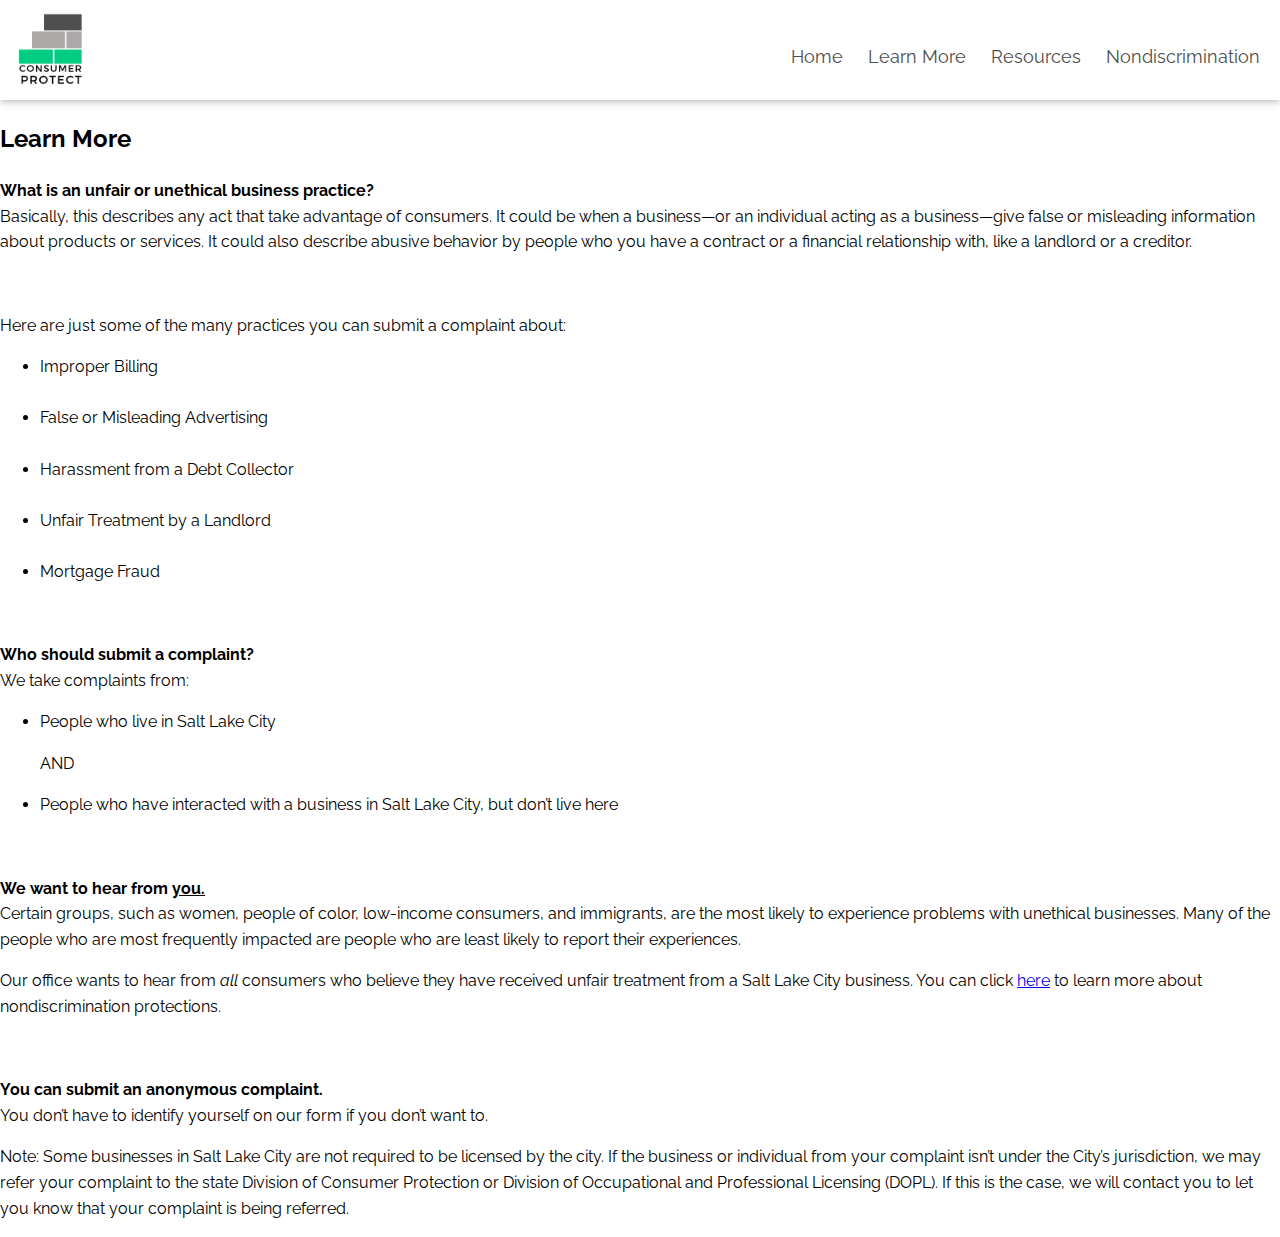
==== learn-more.html @ 4c2542eb "Update learn-more.html" ====
<!DOCTYPE HTML>
<html>
    <head>
        <title>Learn More</title>
        <meta charset="UTF-8" />
        <meta name="viewport" content="width=device-width, initial-scale=1" />
        <meta http-equiv="X-UA-Compatible" content="ie=edge" />
        <link rel="icon" href="./img/favicon.png">
        <link rel="stylesheet" href="style.css">
    </head>

    <body>
        <!-- Nav Bar -->
        <div class="nav" id="navbar">
            <img src="./img/logo.png" alt="logo" class="logo" />

            <input type="checkbox" id="nav-check">
            <div class="nav-header">
                <div class="nav-title">
                    <!--Consumer Protect-->
                </div>
            </div>
            <div class="nav-btn">
                <label for="nav-check">
                    <span></span>
                    <span></span>
                    <span></span>
                </label>
            </div>

            <div class="nav-links">
                <a href="index.html">Home </a>
                <a href="learn-more.html">Learn More </a>
                <a href="resources.html">Resources </a>
                <a href="nondiscrimination.html">Nondiscrimination </a>
            </div>
        </div>

        <!-- Main -->
            <section class="page-content">

                <h2 class="content-title">Learn More</h2>

                <article>
                    <p><b>What is an unfair or unethical business practice?</b><br>Basically, this describes any act that take advantage of consumers. It could be when a business—or an individual acting as a business—give false or misleading information about products or services. It could also describe abusive behavior by people who you have a contract or a financial relationship with, like a landlord or a creditor. </p>

                    <br>

                    <p>
                        Here are just some of the many practices you can submit a complaint about:
                        <ul>
                            <li>Improper Billing</li>
                            <br>
                            <li>False or Misleading Advertising</li>
                            <br>
                            <li>Harassment from a Debt Collector</li>
                            <br>
                            <li>Unfair Treatment by a Landlord</li>
                            <br>
                            <li>Mortgage Fraud</li>
                        </ul>
                    </p>

                    <br>

                    <p>
                        <b>Who should submit a complaint?</b><br>
                        We take complaints from:
                        <ul>
                            <li>People who live in Salt Lake City</li>
                    <p>AND</p>
                    <li>People who have interacted with a business in Salt Lake City, but don’t live here</li>
                    </ul>
                    </p>

                    <br>

                    <p><b>We want to hear from <u>you.</u></b><br>Certain groups, such as women, people of color, low-income consumers, and immigrants, are the most likely to experience problems with unethical businesses. Many of the people who are most frequently impacted are people who are least likely to report their experiences.</p>
                    <p>Our office wants to hear from <i>all</i> consumers who believe they have received unfair treatment from a Salt Lake City business. You can click <a href="#">here</a> to learn more about nondiscrimination protections.</p>

                    <br>

                    <p><b>You can submit an anonymous complaint.</b><br>You don’t have to identify yourself on our form if you don’t want to.</p>
                    <p>Note: Some businesses in Salt Lake City are not required to be licensed by the city. If the business or individual from your complaint isn’t under the City’s jurisdiction, we may refer your complaint to the state Division of Consumer Protection or Division of Occupational and Professional Licensing (DOPL). If this is the case, we will contact you to let you know that your complaint is being referred. </p>

                </article>

            </section>
    </body>
</html>
---- style.css ----
@import url('https://fonts.googleapis.com/css?family=Raleway:300&display=swap');

* {
    box-sizing: border-box;
}

body {
    margin: 0px;
    font-family: 'Raleway', sans-serif;
    line-height: 1.6;
}

.logo {
    height: 100%;
    vertical-align: middle;
}

.nav {
    height: 100px;
    width: 100%;
    background-color: #ffffff; /*#4d4d4d;*/
    position: relative;
    box-shadow: 0 2px 5px 0 rgba(0,0,0,0.16), 0 2px 10px 0 rgba(0,0,0,0.12);
    /*position: sticky;
    overflow: hidden;*

    /*top: 0;*/
}

.nav > .nav-header {
    display: inline;
}

.nav > .nav-header > .nav-title {
    display: inline-block;
    font-size: 22px;
    color: #fff;
    padding: 10px 10px 10px 10px;
    letter-spacing: 2px;
}

.nav > .nav-btn {
    display: none;
}

.nav > .nav-links {
    display: inline;
    float: right;
    font-size: 18px;
    padding: 30px 10px 10px 0px;
    /*vertical-align: middle;*/:
}

.nav > .nav-links > a {
    display: inline-block;
    padding: 13px 10px 13px 10px;
    text-decoration: none;
    color: #4d4d4d; /*#efefef;*/
    text-align: center;
}

.nav > .nav-links > a:hover {
    background-color: rgba(0, 0, 0, 0.3);
}

.nav > #nav-check {
    display: none;
}


/* Header Settings*/
.header {
    height: 500px;
    padding: 100px/*110px*/ 70px 100px 70px;
}

.main {
    background-position: center;
    background-size: cover;
    /*background-image: url("https://media0.giphy.com/media/B4rRh0AXFSkhi/giphy.gif");*/ 
    background-color: #ffffff;
    min-height: 100%;
}

.gavel {
    height: 75%;
    padding: 0 10% 0 0;
    float: right;
}

.intro-text {
    font-size: 48px;
    font-weight: 900;
    /*color: #ffffff;*/
    color: #4D4D4D;
}

.intro-sentence {
    font-size: 18px;
    /*color: #ffffff;*/
    color: #4D4D4D; 
    padding-top: 100px;
}

/* Button Settings */
.cta {
    padding: 50px 0px 0px 0px;
}

.cta-select {
    border: 2px solid #00cc82;
    /*background: transparent;*/
    background: #ffffff;
    /*color: #B4272A;*/
    color: #00cc82;
    width: 200px;
    height: 50px;
    cursor: pointer;
    font-size: 16px;
    font-style: none;
}

.cta-select a {
    text-decoration: none;
    color: inherit;
}

.cta-select:hover {
    background-color: #00cc82;
    color: #ffffff;
}

/*.section1 {
    padding: 75px 200px 75px 200px;
    background: #fafaf9;
    border-top: solid 1px #deded2;
    float: center;
    width: 100%;
    height: 25%;
}

.sec1-title {
    font-size: 22px;
    text-align:center;
}*/

.section1 {
    padding: 75px 200px 75px 200px;
    background: #fafaf9;
    border-top: solid 1px #deded2;
    float: center;
    width: 100%;
    min-height: 100vh;
    overflow: hidden;
}

.sec1-title {
    font-size: 22px;
    color: #00cc82;
    text-align: center;
    font-weight: 800;
}

/*.sec1-img1 {
    height: 100%;
    vertical-align: middle;
}*/

.letter {
    height: 100px;
    padding: 0 30% 0 30%;
}

.clock {
    height: 100px;
    padding: 0 30% 0 30%;
}

.courthouse {
    height: 100px;
    padding: 0 30% 0 30%;
}

.sec1-p1,
.sec1-p2,
.sec1-p3 {
    text-align: center;
}

.sec1-column1 {
    float: left;
    width: 33.3%;
    height: 300px;
    padding: 0 15px 0 15px;
}

.sec1-column2 {
    float: left;
    width: 33.3%;
    height: 300px;
    padding: 0 15px 0 15px;
}

.sec1-column3 {
    float: left;
    width: 33.3%;
    height: 300px;
    padding: 0 15px 0 15px;
}

.section2 {
    padding: 70px 200px 75px 200px;
    border-top: solid 1px #deded2;
    float: center;
    width: 100%;
    min-height: 120vh;
    overflow: hidden;
}

.sec2-title {
    font-size: 22px;
    color: #00cc82; 
    /*padding-right:100px;*/
    text-align: center;
    font-weight: 800;
}

.magnifying-glass {
    height: 130px;
    padding: 0 8% 0 0;
    float: left;
}

.questions {
    height: 130px;
    padding: 0 8% 0 0;
    float: left;
}

.scale {
    height: 130px;
    padding: 0 10% 0 0;
    float: left;
}

.sec2-p1, .sec2-p2, .sec2-p3 {
    text-align: left;
}

/*.sec2-column1 {
    float: left;
    width: 40%;
    height: 300px;
}

.sec2-column2 {
    float: left;
    width: 60%;
    height: 300px;
}*/

/*.sec2-row:after {
    content: "";
    display: inline-flex;
    clear: both;
}*/


/*.sec3-row:after {
    content: "";
    display: inline-flex;
    clear: both;
}*/

.footer {
    padding: 10px 200px 0px 200px;
    margin: 0;
    background-color: #4D4D4D;
    color: #ffffff;
    border-top: solid 1px #deded2;
    float: center;
    width: 100%;
    height: 210px;
}

.footer-column1 {
    float: left;
    width: 25%;
    height: 20px;
    padding: 0 15px 0px 15px;
}

.footer-column2 {
    float: left;
    width: 75%;
    height: 20px;
    padding: 20px 15px 0px 15px;
}


/* For tables: */
@media (max-width: 900px) {
    .nav > .nav-btn {
        display: inline-block;
        position: absolute;
        right: 0px;
        top: 0px;
    }

   .nav > .nav-btn > label {
        display: inline-block;
        width: 50px;
        height: 50px;
        padding: 13px;
        /*background-color: red;*/
        margin-top: 25px;
    }

    .nav > .nav-btn > label:hover, .nav #nav-check:checked ~ .nav-btn > label {
        background-color: rgba(0, 0, 0, 0.3);
    }

    .nav > .nav-btn > label > span {
        display: block;
        width: 25px;
        height: 10px;
        border-top: 2px solid #4d4d4d; /*#eee;*/
    }

    .nav > .nav-links {
        position: absolute;
        display: block;
        width: 100%;
        background-color: #ffffff;  /*#504f4f;*/  /*#333;*/
        height: 0px;
        transition: all 0.3s ease-in;
        overflow-y: hidden;
        top: 100px; /*50px*/
        left: 0px;
        padding: 0 0 0 0;
    }

    .nav > .nav-links > a {
        color: #504f4f; /*#ffffff;*/
        display: block;
        width: 100%;
    }

    .nav > #nav-check:not(:checked) ~ .nav-links {
        height: 0px;
    }

    .nav > #nav-check:checked ~ .nav-links {
        height: calc(100vh - 50px);
        overflow-y: auto;
    }




    .section1, .section2, .section3 {
        padding: 75px 50px 75px 50px;
    }

    .section2 {
        height: 90vh;
    }

    .sec2-title {
        padding-right: 0px;
    }

    .sec2-column1 {
        float: left;
        width: 100%;
        height: 100px;
        text-align: center;
    }

    .sec2-column2 {
        float: left;
        width: 100%;
        height: 100px;
        text-align: center;
    }

    .section3 {
        height: 100vh;
    }

    .sec3-column1 {
        float: left;
        width: 100%;
        height: 150px;
        padding: 0 0px 100px 0px;
    }

    .sec3-column2 {
        float: left;
        width: 100%;
        height: 200px;
        padding: 0 0px 0 0px;
    }

    .sec3-column3 {
        float: left;
        width: 100%;
        height: 100px;
        padding: 0 0px 0 0px;
    }

    .footer {
        padding: 0 50px 0 50px;
        height: 450px;
    }

    .footer-column1 {
        float: none;
        width: 100%;
        height: 0px;
        padding: 0px 50px 0px 50px;
        align-items: center;
    }

    .footer-column2 {
        float: left;
        width: 100%;
        padding: 0px 0px 200px 0px;
    }
}

/* For mobile phones: */
@media (max-width:640px) {
    .nav > .nav-btn {
        display: inline-block;
        position: absolute;
        right: 0px;
        top: 0px;
    }

   .nav > .nav-btn > label {
        display: inline-block;
        width: 50px;
        height: 50px;
        padding: 13px;
        /*background-color: red;*/
        margin-top: 25px;
    }

    .nav > .nav-btn > label:hover, .nav #nav-check:checked ~ .nav-btn > label {
        background-color: rgba(0, 0, 0, 0.3);
    }

    .nav > .nav-btn > label > span {
        display: block;
        width: 25px;
        height: 10px;
        border-top: 2px solid #4d4d4d; /*#eee;*/
    }

    .nav > .nav-links {
        position: absolute;
        display: block;
        width: 100%;
        background-color: #504f4f; /*#333;*/
        height: 0px;
        transition: all 0.3s ease-in;
        overflow-y: hidden;
        top: 100px; /*50px*/
        left: 0px;
        padding: 0 0 0 0;
    }

    .nav > .nav-links > a {
        color: #ffffff;
        display: block;
        width: 100%;
    }

    .nav > #nav-check:not(:checked) ~ .nav-links {
        height: 0px;
    }

    .nav > #nav-check:checked ~ .nav-links {
        height: calc(100vh - 50px);
        overflow-y: auto;
    }



    .header {
        height: 620px;
        padding: 20px 30px 120px 30px;
        /*margin: 0% 0% 0% 10%;*/
    }

    .gavel {
        height: 50%;
        /*padding: 0 0 0 0;*/;
        position: center;
        margin-left: 100%;
        /*margin-right: 40%;*/
    }

    .intro-text {
        padding: 50px 5% 5px 5%;
        /*margin-left: 10%;*/

        /*text-align: center;*/
    }

    .intro-sentence {
        padding: 100px 20px 0px 20px;
        /*text-align: left;*/
    }

    .cta {
        padding: 50px 50px 0px 50px;
    }
    .section1 {
        height: 250vh;
        /*background-color: yellow;*/
    }

    .letter {
        height: 100px;
        padding: 0 30% 0 30%;
    }

    .clock {
        height: 100px;
        padding: 0px 30% 0 30%;
        margin-top: 150px;
    }

    .courthouse {
        height: 100px;
        padding: 0 30% 0 30%;
    }

    .sec1-column1 {
        float: left;
        width: 100%;
        height: 300px;
        padding: 0 0px 0px 0px;
        /*background-color: pink;
        border: 2px solid black;*/
    }

    .sec1-column2 {
        float: left;
        width: 100%;
        height: 700px;
        padding: 0px 0px 0px 0px;
        /*background-color: green;
        border: 2px solid black;*/
    }

    .sec1-column3 {
        float: left;
        width: 100%;
        height: 400px;
        padding: 0 0px 0 0px;
        margin-bottom: 600px;
        /*background-color: blue;
        border: 2px solid black;*/d
    }

    .section2 {
        /*margin-top: 0px;*/
        padding: 100px 50px 0px 20px;
        height: 200vh;
        /*background-color: red;*/d
    }

    .sec2-title {
        padding-right: 0px; 
    }

    .sec2-column1 {
        float: left;
        width: 100%;
        height: 100px;
        text-align: center;
    }

    .sec2-column2 {
        float: left;
        width: 100%;
        height: 100px;
        text-align: center;
    }

    
    .footer {
        padding: 0 50px 0 50px;
        height: 450px;
    }

    .footer-column1 {
        float: none;
        width: 100%;
        height: 0px;
        padding: 0px 50px 0px 50px;
        align-items: center;
        /*background-color: blue;*/d
    }

    .footer-column2 {
        float: left;
        width: 100%;
        padding: 0px 0px 200px 0px;
        /*background-color: red;*/d
    }
}
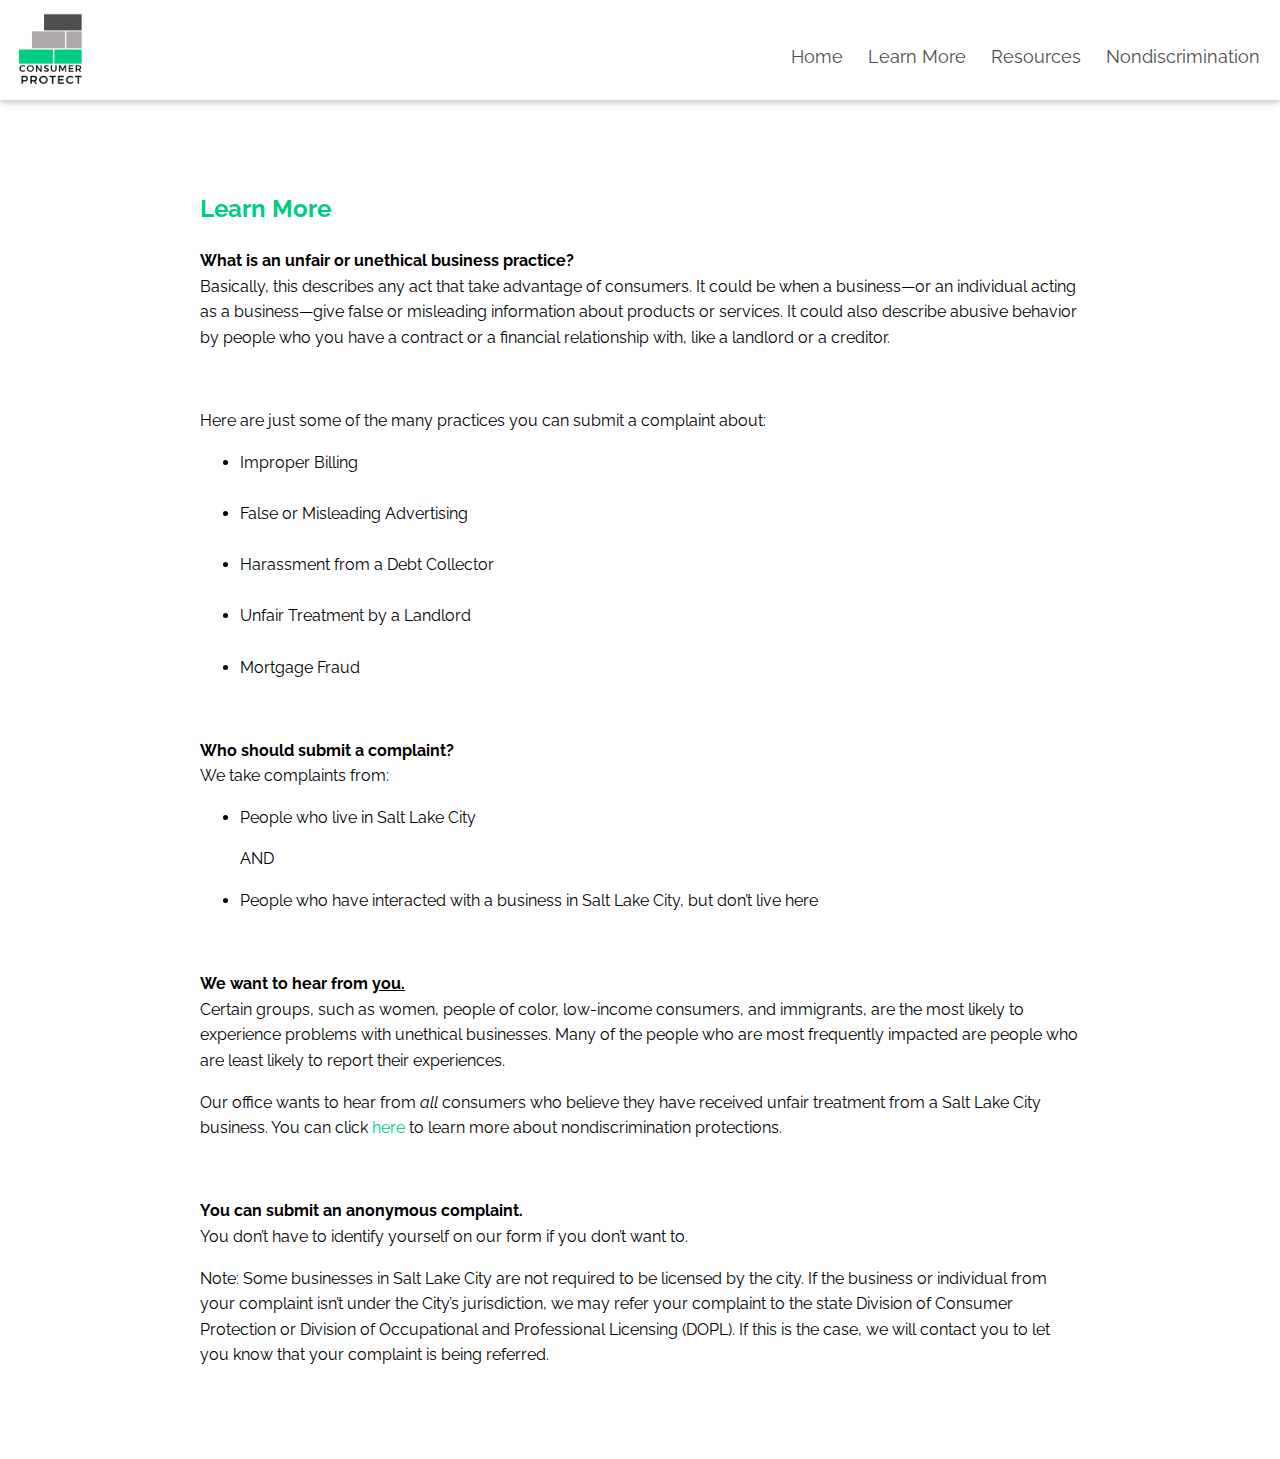
==== commit 91ff8e62: "Update learn-more.html" ====
--- a/learn-more.html
+++ b/learn-more.html
@@ -12,7 +12,7 @@
     <body>
         <!-- Nav Bar -->
         <div class="nav" id="navbar">
-            <img src="./img/logo.png" alt="logo" class="logo" />
+            <a href="index.html"><img src="./img/logo.png" alt="logo" class="logo" /></a>
 
             <input type="checkbox" id="nav-check">
             <div class="nav-header">
--- a/style.css
+++ b/style.css
@@ -1,4 +1,5 @@
 @import url('https://fonts.googleapis.com/css?family=Raleway:300&display=swap');
+@import url('https://fonts.googleapis.com/css?family=Raleway:500&display=swap');
 
 * {
     box-sizing: border-box;
@@ -15,6 +16,9 @@
     vertical-align: middle;
 }
 
+.logo:hover {
+    cursor: pointer;
+}
 .nav {
     height: 100px;
     width: 100%;
@@ -297,6 +301,33 @@
     padding: 20px 15px 0px 15px;
 }
 
+/* For Pages: 
+    - More Info  
+    - Resources
+    - Nondiscrimination
+*/
+/*/////////////////////////////////////////////////////////////////////////////*/
+.page-content {
+    padding: 70px 200px 75px 200px;
+}
+
+.page-content a{
+    text-decoration: none;
+    color: #00cc82;
+}
+
+.page-content a:hover {
+    color: #4D4D4D;
+}
+
+.content-title {
+    color: #00cc82;
+}
+/*
+    END OF STYLE FOR ABOVE PAGES
+*/
+/*/////////////////////////////////////////////////////////////////////////////*/
+
 
 /* For tables: */
 @media (max-width: 900px) {
@@ -487,7 +518,6 @@
     }
 
 
-
     .header {
         height: 620px;
         padding: 20px 30px 120px 30px;
@@ -612,4 +642,31 @@
         padding: 0px 0px 200px 0px;
         /*background-color: red;*/d
     }
-}
+
+    /* For Pages: 
+    - More Info  
+    - Resources
+    - Nondiscrimination
+*/
+    /*/////////////////////////////////////////////////////////////////////////////*/
+    .page-content {
+        padding: 70px 20px 75px 20px;
+    }
+
+        .page-content a {
+            text-decoration: none;
+            color: #00cc82;
+        }
+
+            .page-content a:hover {
+                color: #4D4D4D;
+            }
+
+    .content-title {
+        color: #00cc82;
+    }
+    /*
+    END OF STYLE FOR ABOVE PAGES
+*/
+    /*/////////////////////////////////////////////////////////////////////////////*/
+}
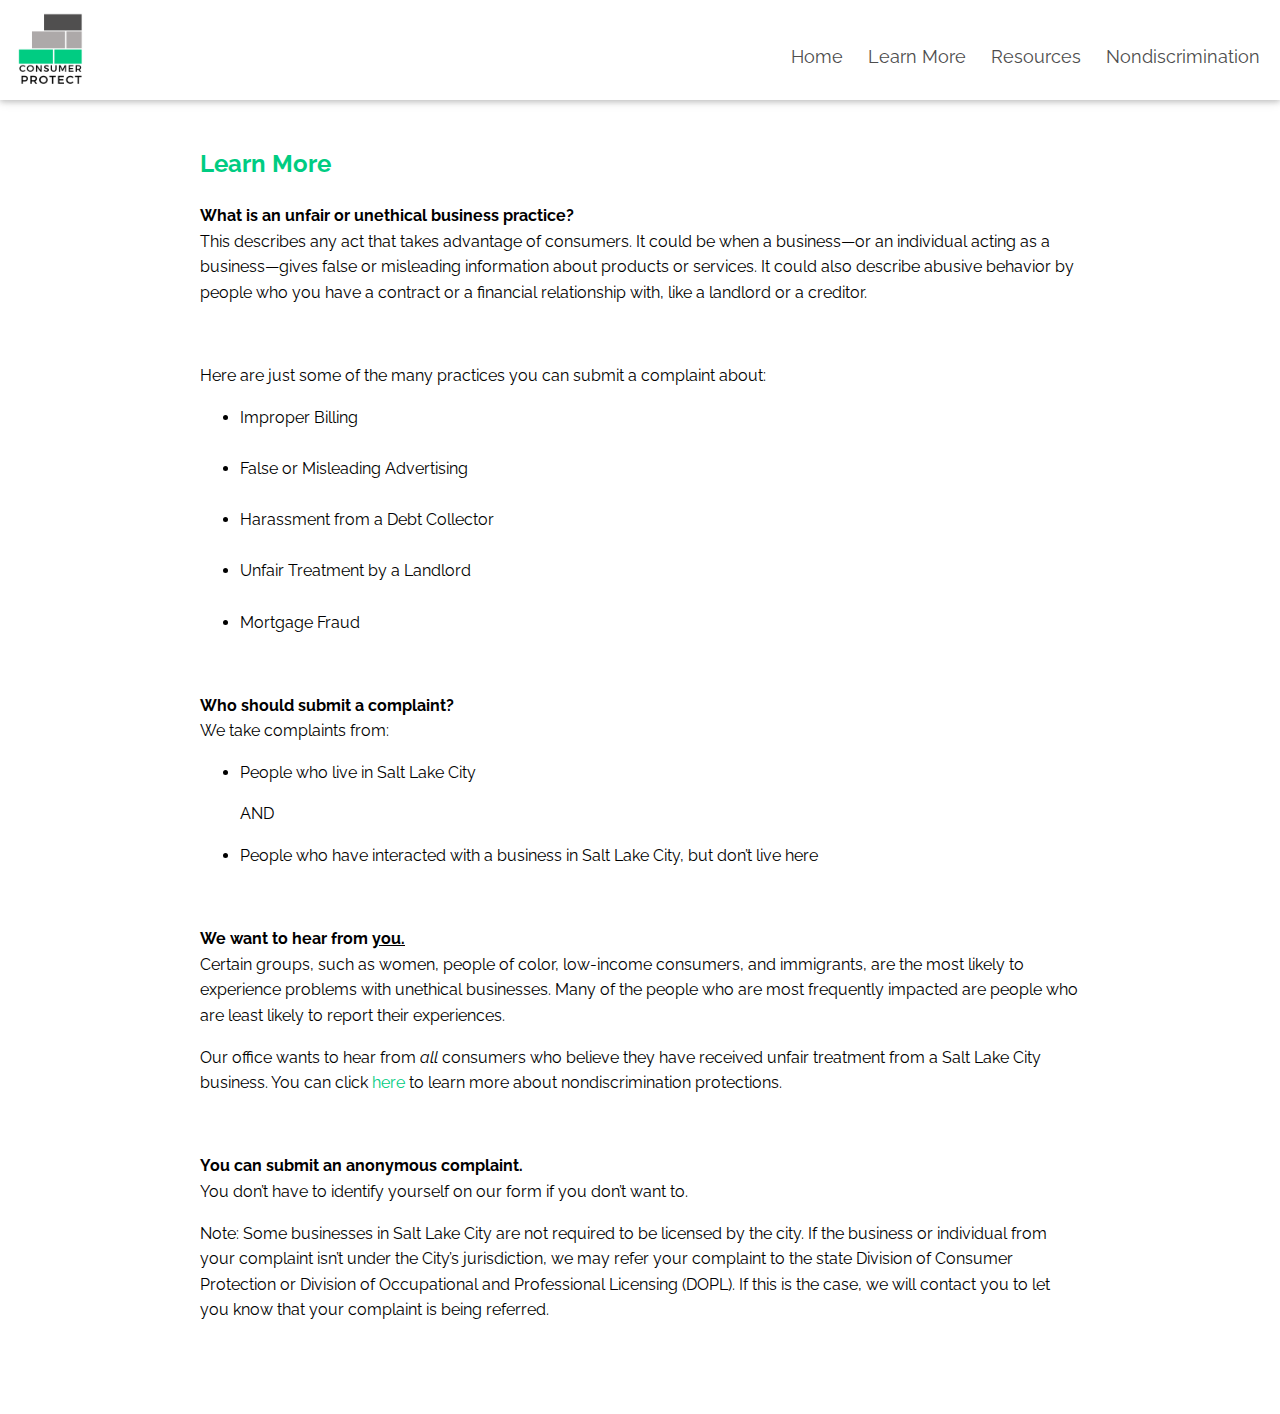
==== commit c05bb621: "Update learn-more.html" ====
--- a/learn-more.html
+++ b/learn-more.html
@@ -1,90 +1,93 @@
 <!DOCTYPE HTML>
 <html>
-    <head>
-        <title>Learn More</title>
-        <meta charset="UTF-8" />
-        <meta name="viewport" content="width=device-width, initial-scale=1" />
-        <meta http-equiv="X-UA-Compatible" content="ie=edge" />
-        <link rel="icon" href="./img/favicon.png">
-        <link rel="stylesheet" href="style.css">
-    </head>
+<head>
+    <title>Learn More</title>
+    <meta charset="UTF-8" />
+    <meta name="viewport" content="width=device-width, initial-scale=1" />
+    <meta http-equiv="X-UA-Compatible" content="ie=edge" />
+    <link rel="icon" href="./img/favicon.png">
+    <link rel="stylesheet" href="style.css">
+</head>
 
-    <body>
-        <!-- Nav Bar -->
-        <div class="nav" id="navbar">
-            <a href="index.html"><img src="./img/logo.png" alt="logo" class="logo" /></a>
+<body>
+    <!-- Nav Bar -->
+    <div class="nav" id="navbar">
+        <a href="index.html"><img src="./img/logo.png" alt="logo" class="logo" /></a>
 
-            <input type="checkbox" id="nav-check">
-            <div class="nav-header">
-                <div class="nav-title">
-                    <!--Consumer Protect-->
-                </div>
-            </div>
-            <div class="nav-btn">
-                <label for="nav-check">
-                    <span></span>
-                    <span></span>
-                    <span></span>
-                </label>
-            </div>
-
-            <div class="nav-links">
-                <a href="index.html">Home </a>
-                <a href="learn-more.html">Learn More </a>
-                <a href="resources.html">Resources </a>
-                <a href="nondiscrimination.html">Nondiscrimination </a>
+        <input type="checkbox" id="nav-check">
+        <div class="nav-header">
+            <div class="nav-title">
+                <!--Consumer Protect-->
             </div>
         </div>
+        <div class="nav-btn">
+            <label for="nav-check">
+                <span></span>
+                <span></span>
+                <span></span>
+            </label>
+        </div>
 
-        <!-- Main -->
-            <section class="page-content">
+        <div class="nav-links">
+            <a href="index.html" class="unactive-link">Home </a>
+            <a href="learn-more.html" class="active-link">Learn More </a>
+            <a href="resources.html" class="unactive-link">Resources </a>
+            <a href="nondiscrimination.html" class="unactive-link">Nondiscrimination </a>
+        </div>
+    </div>
 
-                <h2 class="content-title">Learn More</h2>
+    <!-- Main -->
+    <section class="page-content">
 
-                <article>
-                    <p><b>What is an unfair or unethical business practice?</b><br>Basically, this describes any act that take advantage of consumers. It could be when a business—or an individual acting as a business—give false or misleading information about products or services. It could also describe abusive behavior by people who you have a contract or a financial relationship with, like a landlord or a creditor. </p>
+        <h2 class="content-title">Learn More</h2>
 
+        <article>
+            <p>
+                <b>What is an unfair or unethical business practice?</b><br>
+                This describes any act that takes advantage of consumers. It could be when a business—or an individual acting as a business—gives false or misleading information about products or services. It could also describe abusive behavior by people who you have a contract or a financial relationship with, like a landlord or a creditor.
+            </p>
+
+            <br>
+
+            <p>
+                Here are just some of the many practices you can submit a complaint about:
+                <ul>
+                    <li>Improper Billing</li>
                     <br>
+                    <li>False or Misleading Advertising</li>
+                    <br>
+                    <li>Harassment from a Debt Collector</li>
+                    <br>
+                    <li>Unfair Treatment by a Landlord</li>
+                    <br>
+                    <li>Mortgage Fraud</li>
+                </ul>
+            </p>
 
-                    <p>
-                        Here are just some of the many practices you can submit a complaint about:
-                        <ul>
-                            <li>Improper Billing</li>
-                            <br>
-                            <li>False or Misleading Advertising</li>
-                            <br>
-                            <li>Harassment from a Debt Collector</li>
-                            <br>
-                            <li>Unfair Treatment by a Landlord</li>
-                            <br>
-                            <li>Mortgage Fraud</li>
-                        </ul>
-                    </p>
+            <br>
 
-                    <br>
+            <p>
+                <b>Who should submit a complaint?</b><br>
+                We take complaints from:
+                <ul>
+                    <li>People who live in Salt Lake City</li>
+            <p>AND</p>
+            <li>People who have interacted with a business in Salt Lake City, but don’t live here</li>
+            </ul>
+            </p>
 
-                    <p>
-                        <b>Who should submit a complaint?</b><br>
-                        We take complaints from:
-                        <ul>
-                            <li>People who live in Salt Lake City</li>
-                    <p>AND</p>
-                    <li>People who have interacted with a business in Salt Lake City, but don’t live here</li>
-                    </ul>
-                    </p>
+            <br>
 
-                    <br>
+            <p><b>We want to hear from <u>you.</u></b><br>Certain groups, such as women, people of color, low-income consumers, and immigrants, are the most likely to experience problems with unethical businesses. Many of the people who are most frequently impacted are people who are least likely to report their experiences.</p>
+            <p>Our office wants to hear from <i>all</i> consumers who believe they have received unfair treatment from a Salt Lake City business. You can click <a href="nondiscrimination.html">here</a> to learn more about nondiscrimination protections.</p>
 
-                    <p><b>We want to hear from <u>you.</u></b><br>Certain groups, such as women, people of color, low-income consumers, and immigrants, are the most likely to experience problems with unethical businesses. Many of the people who are most frequently impacted are people who are least likely to report their experiences.</p>
-                    <p>Our office wants to hear from <i>all</i> consumers who believe they have received unfair treatment from a Salt Lake City business. You can click <a href="#">here</a> to learn more about nondiscrimination protections.</p>
+            <br>
 
-                    <br>
+            <p><b>You can submit an anonymous complaint.</b><br>You don’t have to identify yourself on our form if you don’t want to.</p>
+            <p>Note: Some businesses in Salt Lake City are not required to be licensed by the city. If the business or individual from your complaint isn’t under the City’s jurisdiction, we may refer your complaint to the state Division of Consumer Protection or Division of Occupational and Professional Licensing (DOPL). If this is the case, we will contact you to let you know that your complaint is being referred. </p>
 
-                    <p><b>You can submit an anonymous complaint.</b><br>You don’t have to identify yourself on our form if you don’t want to.</p>
-                    <p>Note: Some businesses in Salt Lake City are not required to be licensed by the city. If the business or individual from your complaint isn’t under the City’s jurisdiction, we may refer your complaint to the state Division of Consumer Protection or Division of Occupational and Professional Licensing (DOPL). If this is the case, we will contact you to let you know that your complaint is being referred. </p>
+        </article>
 
-                </article>
-
-            </section>
-    </body>
+    </section>
+</body>
 </html>
--- a/style.css
+++ b/style.css
@@ -16,100 +16,119 @@
     vertical-align: middle;
 }
 
-.logo:hover {
-    cursor: pointer;
-}
+    .logo:hover {
+        cursor: pointer;
+    }
+
+
+/* Navigation Settings*/
 .nav {
     height: 100px;
     width: 100%;
-    background-color: #ffffff; /*#4d4d4d;*/
+    background-color: #ffffff;
     position: relative;
     box-shadow: 0 2px 5px 0 rgba(0,0,0,0.16), 0 2px 10px 0 rgba(0,0,0,0.12);
-    /*position: sticky;
-    overflow: hidden;*
-
-    /*top: 0;*/
-}
-
-.nav > .nav-header {
-    display: inline;
-}
-
-.nav > .nav-header > .nav-title {
-    display: inline-block;
-    font-size: 22px;
-    color: #fff;
-    padding: 10px 10px 10px 10px;
-    letter-spacing: 2px;
-}
-
-.nav > .nav-btn {
-    display: none;
-}
-
-.nav > .nav-links {
-    display: inline;
-    float: right;
-    font-size: 18px;
-    padding: 30px 10px 10px 0px;
-    /*vertical-align: middle;*/:
-}
-
-.nav > .nav-links > a {
-    display: inline-block;
-    padding: 13px 10px 13px 10px;
-    text-decoration: none;
-    color: #4d4d4d; /*#efefef;*/
-    text-align: center;
-}
-
-.nav > .nav-links > a:hover {
-    background-color: rgba(0, 0, 0, 0.3);
-}
-
-.nav > #nav-check {
-    display: none;
-}
+}
+
+    .nav > .nav-header {
+        display: inline;
+    }
+
+        .nav > .nav-header > .nav-title {
+            display: inline-block;
+            font-size: 22px;
+            color: #fff;
+            padding: 10px 10px 10px 10px;
+            letter-spacing: 2px;
+        }
+
+    .nav > .nav-btn {
+        display: none;
+    }
+
+    .nav > .nav-links {
+        display: inline;
+        float: right;
+        font-size: 18px;
+        padding: 30px 10px 10px 0px;
+    }
+
+        .nav > .nav-links > a {
+            display: inline-block;
+            padding: 13px 10px 13px 10px;
+            text-decoration: none;
+            color: #4d4d4d;
+            text-align: center;
+        }
+
+            .nav > .nav-links > a:hover {
+                background-color: rgba(0, 0, 0, 0.3);
+            }
+
+    .nav > #nav-check {
+        display: none;
+    }
 
 
 /* Header Settings*/
-.header {
+/*.header {
     height: 500px;
-    padding: 100px/*110px*/ 70px 100px 70px;
-}
-
-.main {
+    padding: 100px 70px 100px 70px;
+    margin: 0px 20px 0px 20px;
     background-position: center;
     background-size: cover;
-    /*background-image: url("https://media0.giphy.com/media/B4rRh0AXFSkhi/giphy.gif");*/ 
+    background-image: url("https://media0.giphy.com/media/B4rRh0AXFSkhi/giphy.gif");
     background-color: #ffffff;
     min-height: 100%;
-}
+    margin: 0 auto;
+}*/
+
+/*.main {
+    background-position: center;
+    background-size: cover;
+    background-image: url("https://media0.giphy.com/media/B4rRh0AXFSkhi/giphy.gif");
+    background-color: #ffffff;
+    background-color: red;
+    min-height: 100%;
+}*/
+
+/*.header-img1 {
+    grid-area: img1;
+    margin-left: auto;
+    margin-right: auto;
+    display: block;
+    padding: 0 10px 0 10px;
+}*/
 
 .gavel {
-    height: 75%;
-    padding: 0 10% 0 0;
-    float: right;
+    height: 200px;
+    /*padding: 0 10% 0 0;*/
+    /*float: right;*/
+    margin-left: auto;
+    margin-right: auto;
+    display: block;
+    /*padding: 0 10px 0 10px;*/ /
 }
 
 .intro-text {
     font-size: 48px;
     font-weight: 900;
-    /*color: #ffffff;*/
+    color: #ffffff;
     color: #4D4D4D;
 }
 
 .intro-sentence {
     font-size: 18px;
-    /*color: #ffffff;*/
-    color: #4D4D4D; 
+    color: #ffffff;
+    color: #4D4D4D;
     padding-top: 100px;
 }
 
+
 /* Button Settings */
-.cta {
+/*.cta {
     padding: 50px 0px 0px 0px;
-}
+}*/
 
 .cta-select {
     border: 2px solid #00cc82;
@@ -124,126 +143,328 @@
     font-style: none;
 }
 
-.cta-select a {
-    text-decoration: none;
-    color: inherit;
-}
-
-.cta-select:hover {
-    background-color: #00cc82;
-    color: #ffffff;
-}
-
-/*.section1 {
-    padding: 75px 200px 75px 200px;
-    background: #fafaf9;
+    .cta-select a {
+        text-decoration: none;
+        color: inherit;
+    }
+
+    .cta-select:hover {
+        background-color: #00cc82;
+        color: #ffffff;
+    }
+
+
+/*.header-p1 {
+    grid-area: text1;
+    width: 100%;
+    margin-left: auto;
+    margin-right: auto;
+    display: block;
+    font-size: 16px;
+}*/
+
+.cta {
+    grid-area: cta;
+    padding-top: 25px;
+}
+
+
+.grid-containerm {
+    display: grid;
+    grid-template-areas: 'text1 img1' 'text1 img1' 'cta img1';
+    grid-column-gap: 10px;
+    padding: 100px 70px 200px 70px;
+    background-color: #ffffff;
+    /*border-top: solid 1px #deded2;*
+    /*border-top: solid 1px #deded2;*/
+    /*background-color: #fafaf9;*/
+}
+
+    .grid-containerm > div {
+        /*background-color: rgba(255, 255, 255, 0.8);*/
+        /*grid-column-gap: 15px;*/
+        text-align: left;
+        font-size: 16px;
+    }
+
+@media (max-width:600px) {
+    .grid-containerm {
+        grid-template-areas: 'img1' 'text1' 'cta';
+        grid-gap: 10px;
+        padding: 15px 25px 15px 25px;
+        /*padding: 10px;*/
+    }
+
+        .grid-containerm > div {
+            /*background-color: rgba(255, 255, 255, 0.8);*/
+            grid-column-gap: 15px;
+            text-align: center;
+            font-size: 16px;
+            background-color: pink;
+        }
+
+    .cta {
+        padding-bottom: 50px;
+    }
+}
+
+
+
+
+.sec5-title {
+    grid-area: title;
+    color: #00cc82;
+    text-align: center;
+    font-weight: 800;
+}
+
+.header-img1 {
+    grid-area: img1;
+    margin-left: auto;
+    margin-right: auto;
+    display: block;
+}
+
+.header-p1 {
+    grid-area: text1;
+    width: 100%;
+    margin-left: auto;
+    margin-right: auto;
+    display: block;
+    font-size: 16px;
+    text-align: center;
+}
+
+.cta1 {
+    grid-area: cta1;
+    padding-top: 25px;
+}
+.grid-container-h {
+    display: grid;
+    grid-template-areas: 
+        'text1 img1'
+        'text1 img1'
+        'cta1 img1';
+    grid-gap: 15px;
+    grid-column-gap: 25px;
+    padding: 75px 50px 200px 50px;
+    background-color: #ffffff;
     border-top: solid 1px #deded2;
-    float: center;
-    width: 100%;
-    height: 25%;
-}
-
-.sec1-title {
-    font-size: 22px;
-    text-align:center;
-}*/
-
-.section1 {
-    padding: 75px 200px 75px 200px;
-    background: #fafaf9;
-    border-top: solid 1px #deded2;
-    float: center;
-    width: 100%;
-    min-height: 100vh;
-    overflow: hidden;
-}
-
-.sec1-title {
+    text-align: left;
+    /*border-top: solid 1px #deded2;*/
+}
+
+
+    .grid-container-h > div {
+        /*background-color: rgba(255, 255, 255, 0.8);*/
+        /*background-color: blue;*/
+        text-align: left;
+        font-size: 16px;
+    }
+
+@media (max-width:600px) {
+    .grid-container-h {
+        grid-template-areas: 
+            'img1' 
+            'text1' 
+            'cta1';
+        grid-gap: 10px;
+        padding: 50px 25px 25px 25px;
+    }
+
+        .grid-container-h > div {
+            /*background-color: rgba(255, 255, 255, 0.8);*/
+            /*background-color: blue;*/
+            text-align: center;
+            font-size: 16px;
+        }
+        
+
+
+}
+/*//////////////////////////////////////////////////////////////////////////////////////////////////*/
+
+/* Section 1 Settings*/
+/**/
+
+/*.sec1-title {
+    background-color: blue;
     font-size: 22px;
     color: #00cc82;
     text-align: center;
     font-weight: 800;
-}
-
-/*.sec1-img1 {
-    height: 100%;
-    vertical-align: middle;
 }*/
+
+
 
 .letter {
     height: 100px;
-    padding: 0 30% 0 30%;
+    /*border: 2px solid black;*/
+    margin-left: auto;
+    margin-right: auto;
+    display: block;
 }
 
 .clock {
     height: 100px;
-    padding: 0 30% 0 30%;
+    /*border: 2px solid black;*/
+    margin-left: auto;
+    margin-right: auto;
+    display: block;
 }
 
 .courthouse {
     height: 100px;
-    padding: 0 30% 0 30%;
-}
-
-.sec1-p1,
-.sec1-p2,
-.sec1-p3 {
-    text-align: center;
-}
-
-.sec1-column1 {
+    /*border: 2px solid black;*/
+    margin-left: auto;
+    margin-right: auto;
+    display: block;
+}
+
+
+
+
+/*.sec1-column1 {
+    background-color: green;
     float: left;
     width: 33.3%;
-    height: 300px;
-    padding: 0 15px 0 15px;
+    height: 400px;
+    padding: 0 20px 0 20px;
 }
 
 .sec1-column2 {
+    background-color: pink;
     float: left;
     width: 33.3%;
-    height: 300px;
-    padding: 0 15px 0 15px;
+    height: 420px;
+    padding: 0 20px 0 20px;
 }
 
 .sec1-column3 {
+    background-color: yellow;
     float: left;
     width: 33.3%;
-    height: 300px;
-    padding: 0 15px 0 15px;
-}
-
+    height: 400px;
+    padding: 0 20px 0 20px;
+}*/
+
+
+
+.sec1-title {
+    grid-area: title;
+    color: #00cc82;
+    text-align: center;
+    font-weight: 800;
+}
+
+.sec1-img1 {
+    grid-area: img1;
+    margin-left: auto;
+    margin-right: auto;
+    display: block;
+}
+
+.sec1-p1 {
+    grid-area: text1;
+    width: 100%;
+    margin-left: auto;
+    margin-right: auto;
+    display: block;
+    font-size: 16px;
+    text-align: center;
+}
+
+.sec1-img2 {
+    grid-area: img2;
+    margin-left: auto;
+    margin-right: auto;
+    display: block;
+}
+
+.sec1-p2 {
+    grid-area: text2;
+    width: 100%;
+    margin-left: auto;
+    margin-right: auto;
+    display: block;
+}
+
+.sec1-img3 {
+    grid-area: img3;
+    margin-left: auto;
+    margin-right: auto;
+    display: block;
+}
+
+.sec1-p3 {
+    grid-area: text3;
+    margin-left: auto;
+    margin-right: auto;
+    display: block;
+}
+
+.grid-container1 {
+    display: grid;
+    grid-template-areas: 'title title title' 'img1 img2 img3' 'text1 text2 text3';
+    grid-gap: 15px;
+    grid-column-gap: 25px;
+    padding: 75px 50px 75px 50px;
+    background-color: #fafaf9;
+    border-top: solid 1px #deded2;
+    /*border-top: solid 1px #deded2;*/
+}
+
+
+    .grid-container1 > div {
+        /*background-color: rgba(255, 255, 255, 0.8);*/
+        /*background-color: blue;*/
+        text-align: center;
+        font-size: 16px;
+    }
+
+@media (max-width:600px) {
+    .grid-container1 {
+        grid-template-areas: 'title title' 'img1 img1' 'text1 text1' 'img2 img2' 'text2 text2' 'img3 img3' 'text3 text3';
+        grid-gap: 10px;
+        padding: 50px 25px 15px 25px;
+    }
+}
+
+
+/*//////////////////////////////////////////////////////////////////////////////////////////////////*/
 .section2 {
-    padding: 70px 200px 75px 200px;
+    padding: 50px 100px 0px 100px;
     border-top: solid 1px #deded2;
     float: center;
     width: 100%;
-    min-height: 120vh;
+    min-height: 105vh;
     overflow: hidden;
+    margin: 0 auto;
 }
 
 .sec2-title {
     font-size: 22px;
-    color: #00cc82; 
-    /*padding-right:100px;*/
+    color: #00cc82;
     text-align: center;
     font-weight: 800;
+    /*background-color: pink;*/
 }
 
 .magnifying-glass {
-    height: 130px;
-    padding: 0 8% 0 0;
+    height: 100px;
+    padding: 0 5% 0 5%;
     float: left;
 }
 
 .questions {
-    height: 130px;
-    padding: 0 8% 0 0;
+    height: 100px;
+    padding: 0 5% 0 5%;
     float: left;
 }
 
 .scale {
-    height: 130px;
-    padding: 0 10% 0 0;
+    height: 100px;
+    padding: 0 5% 0 5%;
     float: left;
 }
 
@@ -251,55 +472,250 @@
     text-align: left;
 }
 
-/*.sec2-column1 {
-    float: left;
-    width: 40%;
-    height: 300px;
-}
-
-.sec2-column2 {
-    float: left;
-    width: 60%;
-    height: 300px;
+.sec3-title {
+    grid-area: title;
+    color: #00cc82;
+    text-align: center;
+    font-weight: 800;
+}
+
+.sec3-img1 {
+    grid-area: img1;
+    margin-left: auto;
+    margin-right: auto;
+    display: block;
+    /*padding: 0 10px 0 10px;*/
+}
+
+.sec3-p1 {
+    grid-area: text1;
+    width: 100%;
+    margin-left: auto;
+    margin-right: auto;
+    display: block;
+    font-size: 16px;
+}
+
+.sec3-img2 {
+    grid-area: img2;
+    margin-left: auto;
+    margin-right: auto;
+    display: block;
+}
+
+.sec3-p2 {
+    grid-area: text2;
+    width: 100%;
+    margin-left: auto;
+    margin-right: auto;
+    display: block;
+}
+
+.sec3-img3 {
+    grid-area: img3;
+    margin-left: auto;
+    margin-right: auto;
+    display: block;
+}
+
+
+.sec3-p3 {
+    grid-area: new3;
+    width: 100%;
+    margin-left: auto;
+    margin-right: auto;
+    display: block;
+}
+
+.grid-container-title {
+    display: grid;
+    grid-template-areas: 'title';
+    grid-gap: 15px;
+    padding: 75px 100px 0px 100px;
+    background-color: #ffffff;
+    border-top: solid 1px #deded2;
+}
+
+.grid-container2 {
+    display: grid;
+    grid-template-areas: 'title title' 'img1 text1' 'img2 text2' 'img3 new3';
+    grid-gap: 20px;
+    grid-column-gap: 50px;
+    padding: 0px 100px 50px 100px;
+    /*background-color: #2196F3;
+    border-top: solid 1px #deded2;*
+
+    /*background-color: #fafaf9;*/
+}
+
+    /*
+.item2, .item3, .item4, item5, .item6, item7  {
+    width: 33.3%;
 }*/
 
-/*.sec2-row:after {
-    content: "";
-    display: inline-flex;
-    clear: both;
-}*/
-
-
-/*.sec3-row:after {
-    content: "";
-    display: inline-flex;
-    clear: both;
-}*/
+    .grid-container2 > div {
+        /*background-color: rgba(255, 255, 255, 0.8);*/
+        /*text-align: left;*/
+        font-size: 16px;
+    }
+
+@media (max-width:600px) {
+    .grid-container-title {
+        padding: 50px 25px 0px 25px;
+    }
+
+    .grid-container2 {
+        grid-template-areas: 'title' 'img1' 'text1' 'img2' 'text2' 'img3' 'new3';
+        grid-gap: 10px;
+        padding: 20px 25px 20px 25px;
+        text-align: center;
+        /*background-color: pink;*/
+        /*padding: 10px;*/
+    }
+}
+
+/*//////////////////////////////////////////////////////////////////////////////////////////////////*/
 
 .footer {
-    padding: 10px 200px 0px 200px;
+    /*padding: 10px 200px 0px 200px;
     margin: 0;
     background-color: #4D4D4D;
     color: #ffffff;
     border-top: solid 1px #deded2;
     float: center;
     width: 100%;
-    height: 210px;
-}
-
-.footer-column1 {
+    height: 210px;*/
+    /*min-height: 100%;*/
+    /*margin: 0 auto;*/
+    /*left: 0;
+    bottom: 0;*/
+    width: 100%;
+    height: 180px;
+    background-color: #4D4D4D;
+    color: #ffffff;
+    text-align: center;
+    margin-left: auto;
+    padding: 0 100px 0 100px;
+    margin-right: auto;
+    display: block;
+}
+
+    .footer a {
+        text-decoration: none;
+        color: #00cc82;
+    }
+
+        .footer a:hover {
+            color: #0486C2;
+        }
+
+.prp {
+    height: 160px;
+    /*margin-left: auto;*/
+    /*margin-right: auto;*/
+    display: block;
+}
+
+.footer-p {
+    /*padding: 0 200px 0 200px;*/
+    text-align: left;
+    height: 150px;
+}
+
+
+.sec4-img1 {
+    grid-area: img1;
+    margin-left: auto;
+    margin-right: auto;
+    display: block;
+    /*padding: 0 10px 0 10px;*/
+}
+
+.sec4-p1 {
+    grid-area: text1;
+    width: 100%;
+    margin-left: auto;
+    margin-right: auto;
+    display: block;
+}
+
+.section4 a {
+    text-decoration: none;
+    color: #00cc82;
+}
+
+    .section4 a:hover {
+        color: #0486C2;
+    }
+
+
+.grid-container4 {
+    display: grid;
+    grid-template-areas: 'img1 text1';
+    grid-gap: 15px;
+    padding: 50px 100px 50px 100px;
+    background-color: #fafaf9;
+    border-top: solid 1px #deded2;
+    /*background-color: #fafaf9;*/
+}
+
+    /*
+.item2, .item3, .item4, item5, .item6, item7  {
+    width: 33.3%;
+}*/
+
+    .grid-container4 > div {
+        /*background-color: rgba(255, 255, 255, 0.8);*/
+        /*background-color: green;*/
+        text-align: left;
+        font-size: 16px;
+    }
+
+@media (max-width:600px) {
+    .grid-container4 {
+        grid-template-areas: 'img1 img1' 'text1 text1';
+        grid-gap: 10px;
+        /*background-color: pink;*/
+        padding: 15px 25px 15px 25px;
+        /*background-color: pink;*/ 5
+        /*padding: 10px;*/
+    }
+
+    .sec4-img1 {
+        padding-right: 70px;
+        /*padding: 0 10px 0 10px;*/
+    }
+}
+
+/*//////////////////////////////////////////////////////////////////////////////////////////////////*/
+
+
+/*.sec2-column1 {
     float: left;
-    width: 25%;
-    height: 20px;
-    padding: 0 15px 0px 15px;
-}
-
-.footer-column2 {
+    width: 40%;
+    height: 300px;
+}
+
+.sec2-column2 {
     float: left;
-    width: 75%;
-    height: 20px;
-    padding: 20px 15px 0px 15px;
-}
+    width: 60%;
+    height: 300px;
+}*/
+
+/*.sec2-row:after {
+    content: "";
+    display: inline-flex;
+    clear: both;
+}*/
+
+
+/*.sec3-row:after {
+    content: "";
+    display: inline-flex;
+    clear: both;
+}*/
+
+
 
 /* For Pages: 
     - More Info  
@@ -308,20 +724,20 @@
 */
 /*/////////////////////////////////////////////////////////////////////////////*/
 .page-content {
-    padding: 70px 200px 75px 200px;
-}
-
-.page-content a{
-    text-decoration: none;
-    color: #00cc82;
-}
-
-.page-content a:hover {
-    color: #4D4D4D;
-}
+    padding: 25px 200px 75px 200px;
+}
+
+    .page-content a {
+        text-decoration: none;
+        color: #00cc82;
+    }
+
+        .page-content a:hover {
+            color: #4D4D4D; /* SLC Dark Grey Color*/
+        }
 
 .content-title {
-    color: #00cc82;
+    color: #00cc82; /* SLC Green Color*/
 }
 /*
     END OF STYLE FOR ABOVE PAGES
@@ -330,7 +746,7 @@
 
 
 /* For tables: */
-@media (max-width: 900px) {
+/*@media (max-width: 900px) {
     .nav > .nav-btn {
         display: inline-block;
         position: absolute;
@@ -338,44 +754,44 @@
         top: 0px;
     }
 
-   .nav > .nav-btn > label {
-        display: inline-block;
-        width: 50px;
-        height: 50px;
-        padding: 13px;
-        /*background-color: red;*/
-        margin-top: 25px;
-    }
-
-    .nav > .nav-btn > label:hover, .nav #nav-check:checked ~ .nav-btn > label {
-        background-color: rgba(0, 0, 0, 0.3);
-    }
-
-    .nav > .nav-btn > label > span {
-        display: block;
-        width: 25px;
-        height: 10px;
-        border-top: 2px solid #4d4d4d; /*#eee;*/
-    }
+        .nav > .nav-btn > label {
+            display: inline-block;
+            width: 50px;
+            height: 50px;
+            padding: 13px;
+            background-color: red;
+            margin-top: 25px;
+        }
+
+            .nav > .nav-btn > label:hover, .nav #nav-check:checked ~ .nav-btn > label {
+                background-color: rgba(0, 0, 0, 0.3);
+            }
+
+            .nav > .nav-btn > label > span {
+                display: block;
+                width: 25px;
+                height: 10px;
+                border-top: 2px solid #4d4d4d; #eee;
+            }
 
     .nav > .nav-links {
         position: absolute;
         display: block;
         width: 100%;
-        background-color: #ffffff;  /*#504f4f;*/  /*#333;*/
+        background-color: #ffffff; #504f4f; #333;
         height: 0px;
         transition: all 0.3s ease-in;
         overflow-y: hidden;
-        top: 100px; /*50px*/
+        top: 100px; 50px
         left: 0px;
         padding: 0 0 0 0;
     }
 
-    .nav > .nav-links > a {
-        color: #504f4f; /*#ffffff;*/
-        display: block;
-        width: 100%;
-    }
+        .nav > .nav-links > a {
+            color: #504f4f; #ffffff;
+            display: block;
+            width: 100%;
+        }
 
     .nav > #nav-check:not(:checked) ~ .nav-links {
         height: 0px;
@@ -388,11 +804,6 @@
 
 
 
-
-    .section1, .section2, .section3 {
-        padding: 75px 50px 75px 50px;
-    }
-
     .section2 {
         height: 90vh;
     }
@@ -414,10 +825,7 @@
         height: 100px;
         text-align: center;
     }
-
-    .section3 {
-        height: 100vh;
-    }
+    
 
     .sec3-column1 {
         float: left;
@@ -458,7 +866,171 @@
         width: 100%;
         padding: 0px 0px 200px 0px;
     }
-}
+
+    .header {
+        height: 500px;
+        padding: 20px 20px 120px 20px;
+        margin: 0 auto;
+    }
+
+    .gavel {
+        height: 200px;
+        padding: 0 50px 0 50px;
+        margin-left: auto;
+        margin-right: auto;
+        display: block;
+    }
+
+    .intro-text {
+        text-align: center;
+    }
+
+    .intro-sentence {
+        text-align: center;
+    }
+
+    .cta {
+        text-align: center;
+        padding: 50px 50px 0px 50px;
+    }
+
+
+
+    .letter {
+        height: 100px;
+        margin-left: auto;
+        margin-right: auto;
+        display: block;
+    }
+
+    .clock {
+        height: 100px;
+        margin-left: auto;
+        margin-right: auto;
+        display: block;
+    }
+
+    .courthouse {
+        height: 100px;
+        margin-left: auto;
+        margin-right: auto;
+        display: block;
+    }
+
+    .sec1-column1 {
+        float: left;
+        width: 100%;
+        height: 320px;
+        padding: 0 0px 0px 0px;
+    }
+
+    .sec1-column2 {
+        float: left;
+        width: 100%;
+        height: 520px;
+        padding: 0px 0px 0px 0px;
+    }
+
+    .sec1-column3 {
+        float: left;
+        width: 100%;
+        height: 420px;
+        padding: 0 0px 0 0px;
+        margin-bottom: 600px;
+    }
+
+    .section2 {
+        margin-top: 0px;
+        padding: 20px 50px 0px 20px;
+        height: 100vh;
+    }
+
+    .sec2-title {
+        text-align: center;
+    }
+
+    .sec2-column1 {
+        float: left;
+        width: 100%;
+        height: 100px;
+        text-align: center;
+    }
+
+    .sec2-column2 {
+        float: left;
+        width: 100%;
+        height: 100px;
+        text-align: center;
+    }
+
+
+    .footer {
+        padding: 0 50px 0 50px;
+        height: 500px;
+    }
+
+    .footer-column1 {
+        float: none;
+        width: 100%;
+        height: 0px;
+        padding: 0px 50px 0px 50px;
+        align-items: center;
+        background-color: blue;
+        border: 2px dashed red;
+    }
+
+    .footer-column2 {
+        float: left;
+        width: 100%;
+        padding: 0px 0px 200px 0px;
+        background-color: red;
+    }
+
+
+    .footer {
+        padding: 0 50px 0 50px;
+        height: 200px;
+        margin: 0 auto;
+    }
+
+    .prp {
+        height: 160px;
+        padding: 0 18% 0 18%;
+        float: left;
+    }
+
+    .footer-p {
+        text-align: left;
+        height: 150px;
+    }*
+
+     /*For Pages: 
+    - More Info  
+    - Resources
+    - Nondiscrimination
+
+    /////////////////////////////////////////////////////////////////////////////
+    .page-content {
+        padding: 25px 20px 75px 20px;
+    }
+
+        .page-content a {
+            text-decoration: none;
+            color: #00cc82;
+        }
+
+            .page-content a:hover {
+                color: #4D4D4D;
+            }
+
+    .content-title {
+        color: #00cc82;
+    }
+    
+    END OF STYLE FOR ABOVE PAGES
+
+    /////////////////////////////////////////////////////////////////////////////
+}*
 
 /* For mobile phones: */
 @media (max-width:640px) {
@@ -469,25 +1041,25 @@
         top: 0px;
     }
 
-   .nav > .nav-btn > label {
-        display: inline-block;
-        width: 50px;
-        height: 50px;
-        padding: 13px;
-        /*background-color: red;*/
-        margin-top: 25px;
-    }
-
-    .nav > .nav-btn > label:hover, .nav #nav-check:checked ~ .nav-btn > label {
-        background-color: rgba(0, 0, 0, 0.3);
-    }
-
-    .nav > .nav-btn > label > span {
-        display: block;
-        width: 25px;
-        height: 10px;
-        border-top: 2px solid #4d4d4d; /*#eee;*/
-    }
+        .nav > .nav-btn > label {
+            display: inline-block;
+            width: 50px;
+            height: 50px;
+            padding: 13px;
+            /*background-color: red;*/
+            margin-top: 25px;
+        }
+
+            .nav > .nav-btn > label:hover, .nav #nav-check:checked ~ .nav-btn > label {
+                background-color: rgba(0, 0, 0, 0.3);
+            }
+
+            .nav > .nav-btn > label > span {
+                display: block;
+                width: 25px;
+                height: 10px;
+                border-top: 2px solid #4d4d4d; /*#eee;*/
+            }
 
     .nav > .nav-links {
         position: absolute;
@@ -502,11 +1074,11 @@
         padding: 0 0 0 0;
     }
 
-    .nav > .nav-links > a {
-        color: #ffffff;
-        display: block;
-        width: 100%;
-    }
+        .nav > .nav-links > a {
+            color: #ffffff;
+            display: block;
+            width: 100%;
+        }
 
     .nav > #nav-check:not(:checked) ~ .nav-links {
         height: 0px;
@@ -515,132 +1087,6 @@
     .nav > #nav-check:checked ~ .nav-links {
         height: calc(100vh - 50px);
         overflow-y: auto;
-    }
-
-
-    .header {
-        height: 620px;
-        padding: 20px 30px 120px 30px;
-        /*margin: 0% 0% 0% 10%;*/
-    }
-
-    .gavel {
-        height: 50%;
-        /*padding: 0 0 0 0;*/;
-        position: center;
-        margin-left: 100%;
-        /*margin-right: 40%;*/
-    }
-
-    .intro-text {
-        padding: 50px 5% 5px 5%;
-        /*margin-left: 10%;*/
-
-        /*text-align: center;*/
-    }
-
-    .intro-sentence {
-        padding: 100px 20px 0px 20px;
-        /*text-align: left;*/
-    }
-
-    .cta {
-        padding: 50px 50px 0px 50px;
-    }
-    .section1 {
-        height: 250vh;
-        /*background-color: yellow;*/
-    }
-
-    .letter {
-        height: 100px;
-        padding: 0 30% 0 30%;
-    }
-
-    .clock {
-        height: 100px;
-        padding: 0px 30% 0 30%;
-        margin-top: 150px;
-    }
-
-    .courthouse {
-        height: 100px;
-        padding: 0 30% 0 30%;
-    }
-
-    .sec1-column1 {
-        float: left;
-        width: 100%;
-        height: 300px;
-        padding: 0 0px 0px 0px;
-        /*background-color: pink;
-        border: 2px solid black;*/
-    }
-
-    .sec1-column2 {
-        float: left;
-        width: 100%;
-        height: 700px;
-        padding: 0px 0px 0px 0px;
-        /*background-color: green;
-        border: 2px solid black;*/
-    }
-
-    .sec1-column3 {
-        float: left;
-        width: 100%;
-        height: 400px;
-        padding: 0 0px 0 0px;
-        margin-bottom: 600px;
-        /*background-color: blue;
-        border: 2px solid black;*/d
-    }
-
-    .section2 {
-        /*margin-top: 0px;*/
-        padding: 100px 50px 0px 20px;
-        height: 200vh;
-        /*background-color: red;*/d
-    }
-
-    .sec2-title {
-        padding-right: 0px; 
-    }
-
-    .sec2-column1 {
-        float: left;
-        width: 100%;
-        height: 100px;
-        text-align: center;
-    }
-
-    .sec2-column2 {
-        float: left;
-        width: 100%;
-        height: 100px;
-        text-align: center;
-    }
-
-    
-    .footer {
-        padding: 0 50px 0 50px;
-        height: 450px;
-    }
-
-    .footer-column1 {
-        float: none;
-        width: 100%;
-        height: 0px;
-        padding: 0px 50px 0px 50px;
-        align-items: center;
-        /*background-color: blue;*/d
-    }
-
-    .footer-column2 {
-        float: left;
-        width: 100%;
-        padding: 0px 0px 200px 0px;
-        /*background-color: red;*/d
     }
 
     /* For Pages: 
@@ -650,7 +1096,7 @@
 */
     /*/////////////////////////////////////////////////////////////////////////////*/
     .page-content {
-        padding: 70px 20px 75px 20px;
+        padding: 25px 20px 75px 20px;
     }
 
         .page-content a {
